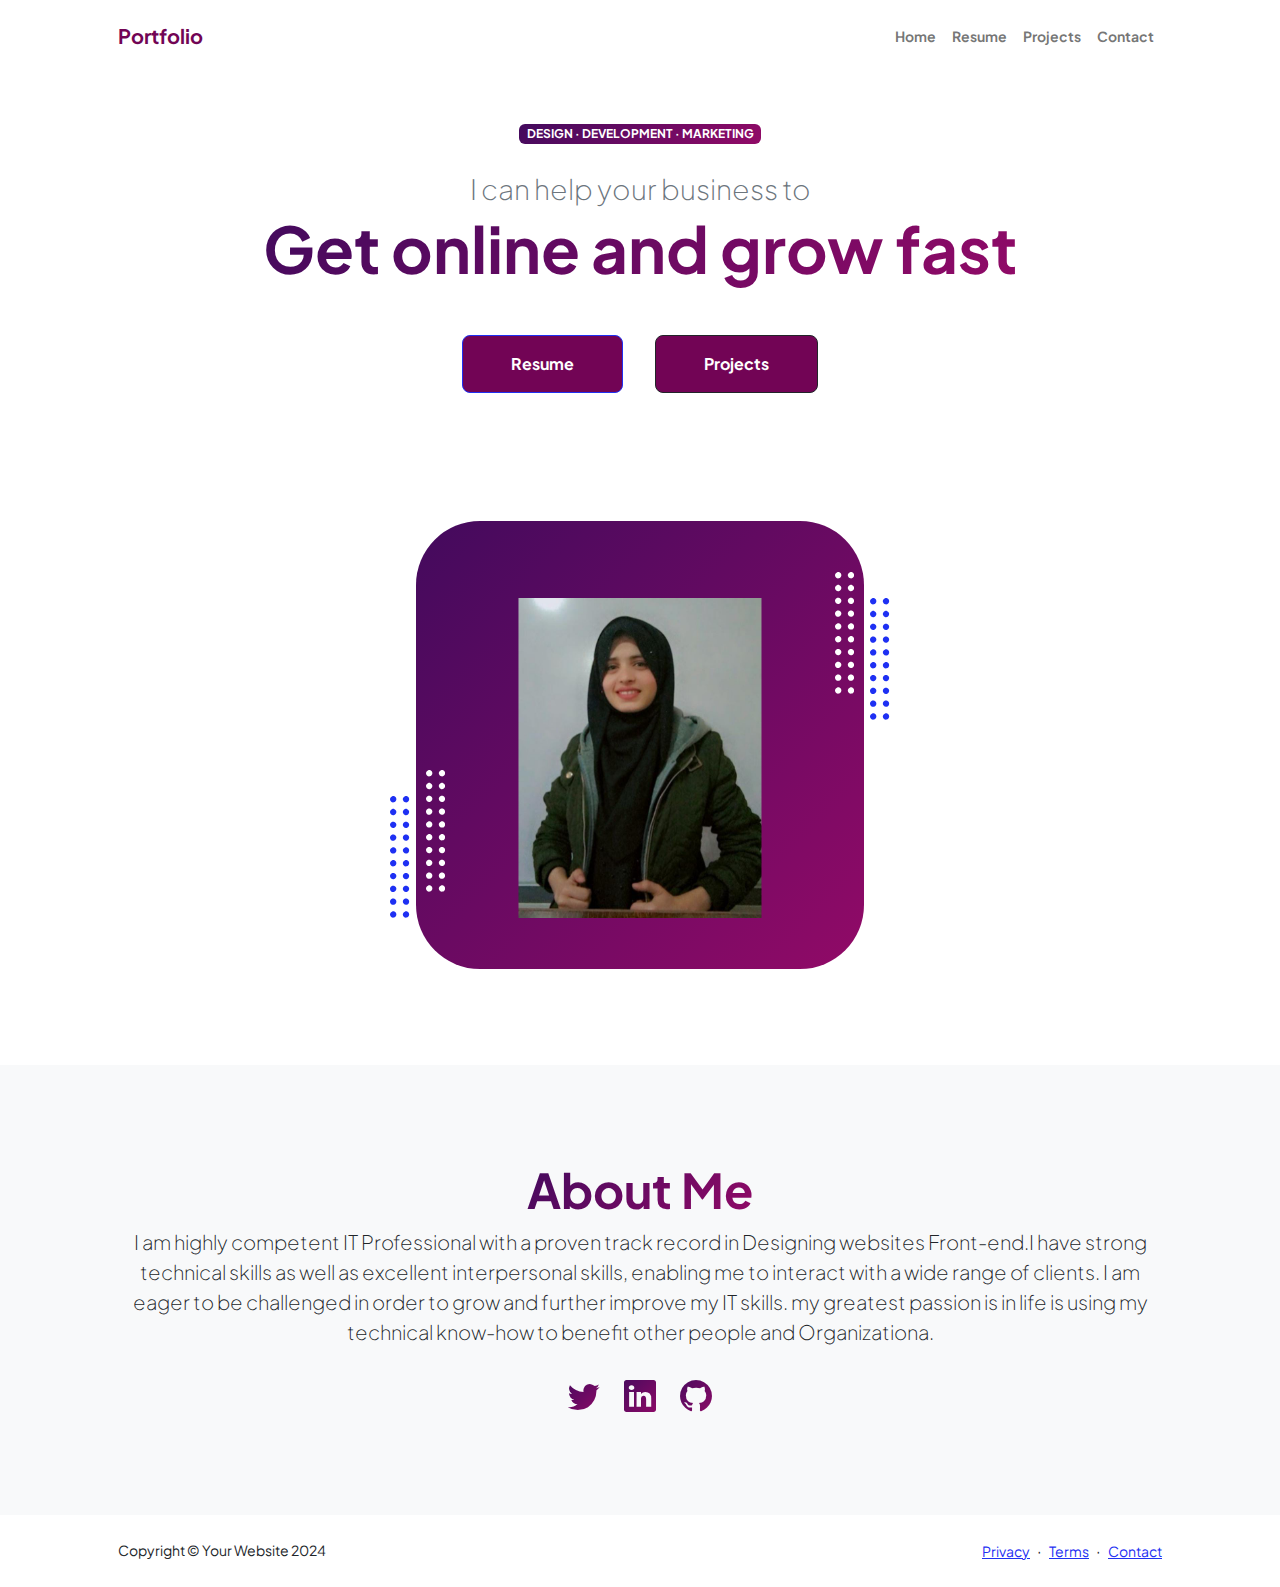
==== Resume/index.html @ cb708d58 "Add files via upload" ====
<!DOCTYPE html>
<html lang="en" >
    <head>
        <meta charset="utf-8" />
        <meta name="viewport" content="width=device-width, initial-scale=1, shrink-to-fit=no" />
        <meta name="description" content="" />
        <meta name="author" content="" />
        <title>Portfolio</title>
        <!-- Favicon-->
        <link rel="icon" type="image/x-icon" href="assets/favicon.ico" />
        <!-- Custom Google font-->
        <link rel="preconnect" href="https://fonts.googleapis.com" />
        <link rel="preconnect" href="https://fonts.gstatic.com" crossorigin />
        <link href="https://fonts.googleapis.com/css2?family=Plus+Jakarta+Sans:wght@100;200;300;400;500;600;700;800;900&amp;display=swap" rel="stylesheet" />
        <!-- Bootstrap icons-->
        <link href="https://cdn.jsdelivr.net/npm/bootstrap-icons@1.8.1/font/bootstrap-icons.css" rel="stylesheet" />
        <!-- Core theme CSS (includes Bootstrap)-->
        <link href="css/styles.css" rel="stylesheet" />
    </head>
    <body class="d-flex flex-column h-100">
        <main class="flex-shrink-0">
            <!-- Navigation-->
            <nav class="navbar navbar-expand-lg navbar-light bg-white py-3">
                <div class="container px-5">
                    <a style="color: #720455;" class="navbar-brand" href="index.html"><span class="fw-bolder">Portfolio</span></a>
                    <button class="navbar-toggler" type="button" data-bs-toggle="collapse" data-bs-target="#navbarSupportedContent" aria-controls="navbarSupportedContent" aria-expanded="false" aria-label="Toggle navigation"><span class="navbar-toggler-icon"></span></button>
                    <div class="collapse navbar-collapse" id="navbarSupportedContent">
                        <ul class="navbar-nav ms-auto mb-2 mb-lg-0 small fw-bolder">
                            <li class="nav-item"><a class="nav-link" href="index.html">Home</a></li>
                            <li class="nav-item"><a class="nav-link" href="resume.html">Resume</a></li>
                            <li class="nav-item"><a class="nav-link" href="projects.html">Projects</a></li>
                            <li class="nav-item"><a class="nav-link" href="contact.html">Contact</a></li>
                        </ul>
                    </div>
                </div>
            </nav>
            <!-- Header-->
            <header class="py-5">
                <div class="container px-5 pb-5">
                    <div class="row gx-5 align-items-center">
                        <div class="col-xxl-5">
                            <!-- Header text content-->
                            <div class="text-center text-xxl-start">
                                <div class="badge bg-gradient-primary-to-secondary text-white mb-4"><div class="text-uppercase">Design &middot; Development &middot; Marketing</div></div>
                                <div class="fs-3 fw-light text-muted">I can help your business to</div>
                                <h1 class="display-3 fw-bolder mb-5"><span class="text-gradient d-inline">Get online and grow fast</span></h1>
                                <div class="d-grid gap-3 d-sm-flex justify-content-sm-center justify-content-xxl-start mb-3">
                                    <a style="background-color: #720455;" class="btn btn-primary btn-lg px-5 py-3 me-sm-3 fs-6 fw-bolder" href="resume.html">Resume</a>
                                    <a style="background-color: #720455; color: white;" class="btn btn-outline-dark btn-lg px-5 py-3 fs-6 fw-bolder" href="projects.html">Projects</a>
                                </div>
                            </div>
                        </div>
                        <div class="col-xxl-7">
                            <!-- Header profile picture-->
                            <div class="d-flex justify-content-center mt-5 mt-xxl-0">
                                <div class="profile bg-gradient-primary-to-secondary">
                                    <!-- TIP: For best results, use a photo with a transparent background like the demo example below-->
                                    <!-- Watch a tutorial on how to do this on YouTube (link)-->
                                    <img class="profile-img" src="assets/profile.jpg" alt="..." />
                                    <div class="dots-1">
                                        <!-- SVG Dots-->
                                        <svg version="1.1" xmlns="http://www.w3.org/2000/svg" xmlns:xlink="http://www.w3.org/1999/xlink" x="0px" y="0px" viewBox="0 0 191.6 1215.4" style="enable-background: new 0 0 191.6 1215.4" xml:space="preserve">
                                            <g transform="translate(0.000000,1280.000000) scale(0.100000,-0.100000)">
                                                <path d="M227.7,12788.6c-105-35-200-141-222-248c-43-206,163-412,369-369c155,32,275,190,260,339c-11,105-90,213-190,262        C383.7,12801.6,289.7,12808.6,227.7,12788.6z"></path>
                                                <path d="M1507.7,12788.6c-151-50-253-216-222-362c25-119,136-230,254-255c194-41,395,142,375,339c-11,105-90,213-190,262        C1663.7,12801.6,1569.7,12808.6,1507.7,12788.6z"></path>
                                                <path d="M227.7,11508.6c-105-35-200-141-222-248c-43-206,163-412,369-369c155,32,275,190,260,339c-11,105-90,213-190,262        C383.7,11521.6,289.7,11528.6,227.7,11508.6z"></path>
                                                <path d="M1507.7,11508.6c-151-50-253-216-222-362c25-119,136-230,254-255c194-41,395,142,375,339c-11,105-90,213-190,262        C1663.7,11521.6,1569.7,11528.6,1507.7,11508.6z"></path>
                                                <path d="M227.7,10228.6c-105-35-200-141-222-248c-43-206,163-412,369-369c155,32,275,190,260,339c-11,105-90,213-190,262        C383.7,10241.6,289.7,10248.6,227.7,10228.6z"></path>
                                                <path d="M1507.7,10228.6c-105-35-200-141-222-248c-43-206,163-412,369-369c155,32,275,190,260,339c-11,105-90,213-190,262        C1663.7,10241.6,1569.7,10248.6,1507.7,10228.6z"></path>
                                                <path d="M227.7,8948.6c-105-35-200-141-222-248c-43-206,163-412,369-369c155,32,275,190,260,339c-11,105-90,213-190,262        C383.7,8961.6,289.7,8968.6,227.7,8948.6z"></path>
                                                <path d="M1507.7,8948.6c-105-35-200-141-222-248c-43-206,163-412,369-369c155,32,275,190,260,339c-11,105-90,213-190,262        C1663.7,8961.6,1569.7,8968.6,1507.7,8948.6z"></path>
                                                <path d="M227.7,7668.6c-105-35-200-141-222-248c-43-206,163-412,369-369c155,32,275,190,260,339c-11,105-90,213-190,262        C383.7,7681.6,289.7,7688.6,227.7,7668.6z"></path>
                                                <path d="M1507.7,7668.6c-105-35-200-141-222-248c-43-206,163-412,369-369c155,32,275,190,260,339c-11,105-90,213-190,262        C1663.7,7681.6,1569.7,7688.6,1507.7,7668.6z"></path>
                                                <path d="M227.7,6388.6c-105-35-200-141-222-248c-43-206,163-412,369-369c155,32,275,190,260,339c-11,105-90,213-190,262        C383.7,6401.6,289.7,6408.6,227.7,6388.6z"></path>
                                                <path d="M1507.7,6388.6c-105-35-200-141-222-248c-43-206,163-412,369-369c155,32,275,190,260,339c-11,105-90,213-190,262        C1663.7,6401.6,1569.7,6408.6,1507.7,6388.6z"></path>
                                                <path d="M227.7,5108.6c-105-35-200-141-222-248c-43-206,163-412,369-369c155,32,275,190,260,339c-11,105-90,213-190,262        C383.7,5121.6,289.7,5128.6,227.7,5108.6z"></path>
                                                <path d="M1507.7,5108.6c-105-35-200-141-222-248c-43-206,163-412,369-369c155,32,275,190,260,339c-11,105-90,213-190,262        C1663.7,5121.6,1569.7,5128.6,1507.7,5108.6z"></path>
                                                <path d="M227.7,3828.6c-105-35-200-141-222-248c-43-206,163-412,369-369c155,32,275,190,260,339c-11,105-90,213-190,262        C383.7,3841.6,289.7,3848.6,227.7,3828.6z"></path>
                                                <path d="M1507.7,3828.6c-105-35-200-141-222-248c-43-206,163-412,369-369c155,32,275,190,260,339c-11,105-90,213-190,262        C1663.7,3841.6,1569.7,3848.6,1507.7,3828.6z"></path>
                                                <path d="M227.7,2548.6c-105-35-200-141-222-248c-43-206,163-412,369-369c155,32,275,190,260,339c-11,105-90,213-190,262        C383.7,2561.6,289.7,2568.6,227.7,2548.6z"></path>
                                                <path d="M1507.7,2548.6c-105-35-200-141-222-248c-43-206,163-412,369-369c155,32,275,190,260,339c-11,105-90,213-190,262        C1663.7,2561.6,1569.7,2568.6,1507.7,2548.6z"></path>
                                                <path d="M227.7,1268.6c-105-35-200-141-222-248c-43-206,163-412,369-369c155,32,275,190,260,339c-11,105-90,213-190,262        C383.7,1281.6,289.7,1288.6,227.7,1268.6z"></path>
                                                <path d="M1507.7,1268.6c-105-35-200-141-222-248c-43-206,163-412,369-369c155,32,275,190,260,339c-11,105-90,213-190,262        C1663.7,1281.6,1569.7,1288.6,1507.7,1268.6z"></path>
                                            </g>
                                        </svg>
                                        <!-- END of SVG dots-->
                                    </div>
                                    <div class="dots-2">
                                        <!-- SVG Dots-->
                                        <svg version="1.1" xmlns="http://www.w3.org/2000/svg" xmlns:xlink="http://www.w3.org/1999/xlink" x="0px" y="0px" viewBox="0 0 191.6 1215.4" style="enable-background: new 0 0 191.6 1215.4" xml:space="preserve">
                                            <g transform="translate(0.000000,1280.000000) scale(0.100000,-0.100000)">
                                                <path d="M227.7,12788.6c-105-35-200-141-222-248c-43-206,163-412,369-369c155,32,275,190,260,339c-11,105-90,213-190,262        C383.7,12801.6,289.7,12808.6,227.7,12788.6z"></path>
                                                <path d="M1507.7,12788.6c-151-50-253-216-222-362c25-119,136-230,254-255c194-41,395,142,375,339c-11,105-90,213-190,262        C1663.7,12801.6,1569.7,12808.6,1507.7,12788.6z"></path>
                                                <path d="M227.7,11508.6c-105-35-200-141-222-248c-43-206,163-412,369-369c155,32,275,190,260,339c-11,105-90,213-190,262        C383.7,11521.6,289.7,11528.6,227.7,11508.6z"></path>
                                                <path d="M1507.7,11508.6c-151-50-253-216-222-362c25-119,136-230,254-255c194-41,395,142,375,339c-11,105-90,213-190,262        C1663.7,11521.6,1569.7,11528.6,1507.7,11508.6z"></path>
                                                <path d="M227.7,10228.6c-105-35-200-141-222-248c-43-206,163-412,369-369c155,32,275,190,260,339c-11,105-90,213-190,262        C383.7,10241.6,289.7,10248.6,227.7,10228.6z"></path>
                                                <path d="M1507.7,10228.6c-105-35-200-141-222-248c-43-206,163-412,369-369c155,32,275,190,260,339c-11,105-90,213-190,262        C1663.7,10241.6,1569.7,10248.6,1507.7,10228.6z"></path>
                                                <path d="M227.7,8948.6c-105-35-200-141-222-248c-43-206,163-412,369-369c155,32,275,190,260,339c-11,105-90,213-190,262        C383.7,8961.6,289.7,8968.6,227.7,8948.6z"></path>
                                                <path d="M1507.7,8948.6c-105-35-200-141-222-248c-43-206,163-412,369-369c155,32,275,190,260,339c-11,105-90,213-190,262        C1663.7,8961.6,1569.7,8968.6,1507.7,8948.6z"></path>
                                                <path d="M227.7,7668.6c-105-35-200-141-222-248c-43-206,163-412,369-369c155,32,275,190,260,339c-11,105-90,213-190,262        C383.7,7681.6,289.7,7688.6,227.7,7668.6z"></path>
                                                <path d="M1507.7,7668.6c-105-35-200-141-222-248c-43-206,163-412,369-369c155,32,275,190,260,339c-11,105-90,213-190,262        C1663.7,7681.6,1569.7,7688.6,1507.7,7668.6z"></path>
                                                <path d="M227.7,6388.6c-105-35-200-141-222-248c-43-206,163-412,369-369c155,32,275,190,260,339c-11,105-90,213-190,262        C383.7,6401.6,289.7,6408.6,227.7,6388.6z"></path>
                                                <path d="M1507.7,6388.6c-105-35-200-141-222-248c-43-206,163-412,369-369c155,32,275,190,260,339c-11,105-90,213-190,262        C1663.7,6401.6,1569.7,6408.6,1507.7,6388.6z"></path>
                                                <path d="M227.7,5108.6c-105-35-200-141-222-248c-43-206,163-412,369-369c155,32,275,190,260,339c-11,105-90,213-190,262        C383.7,5121.6,289.7,5128.6,227.7,5108.6z"></path>
                                                <path d="M1507.7,5108.6c-105-35-200-141-222-248c-43-206,163-412,369-369c155,32,275,190,260,339c-11,105-90,213-190,262        C1663.7,5121.6,1569.7,5128.6,1507.7,5108.6z"></path>
                                                <path d="M227.7,3828.6c-105-35-200-141-222-248c-43-206,163-412,369-369c155,32,275,190,260,339c-11,105-90,213-190,262        C383.7,3841.6,289.7,3848.6,227.7,3828.6z"></path>
                                                <path d="M1507.7,3828.6c-105-35-200-141-222-248c-43-206,163-412,369-369c155,32,275,190,260,339c-11,105-90,213-190,262        C1663.7,3841.6,1569.7,3848.6,1507.7,3828.6z"></path>
                                                <path d="M227.7,2548.6c-105-35-200-141-222-248c-43-206,163-412,369-369c155,32,275,190,260,339c-11,105-90,213-190,262        C383.7,2561.6,289.7,2568.6,227.7,2548.6z"></path>
                                                <path d="M1507.7,2548.6c-105-35-200-141-222-248c-43-206,163-412,369-369c155,32,275,190,260,339c-11,105-90,213-190,262        C1663.7,2561.6,1569.7,2568.6,1507.7,2548.6z"></path>
                                                <path d="M227.7,1268.6c-105-35-200-141-222-248c-43-206,163-412,369-369c155,32,275,190,260,339c-11,105-90,213-190,262        C383.7,1281.6,289.7,1288.6,227.7,1268.6z"></path>
                                                <path d="M1507.7,1268.6c-105-35-200-141-222-248c-43-206,163-412,369-369c155,32,275,190,260,339c-11,105-90,213-190,262        C1663.7,1281.6,1569.7,1288.6,1507.7,1268.6z"></path>
                                            </g>
                                        </svg>
                                        <!-- END of SVG dots-->
                                    </div>
                                    <div class="dots-3">
                                        <!-- SVG Dots-->
                                        <svg version="1.1" xmlns="http://www.w3.org/2000/svg" xmlns:xlink="http://www.w3.org/1999/xlink" x="0px" y="0px" viewBox="0 0 191.6 1215.4" style="enable-background: new 0 0 191.6 1215.4" xml:space="preserve">
                                            <g transform="translate(0.000000,1280.000000) scale(0.100000,-0.100000)">
                                                <path d="M227.7,12788.6c-105-35-200-141-222-248c-43-206,163-412,369-369c155,32,275,190,260,339c-11,105-90,213-190,262        C383.7,12801.6,289.7,12808.6,227.7,12788.6z"></path>
                                                <path d="M1507.7,12788.6c-151-50-253-216-222-362c25-119,136-230,254-255c194-41,395,142,375,339c-11,105-90,213-190,262        C1663.7,12801.6,1569.7,12808.6,1507.7,12788.6z"></path>
                                                <path d="M227.7,11508.6c-105-35-200-141-222-248c-43-206,163-412,369-369c155,32,275,190,260,339c-11,105-90,213-190,262        C383.7,11521.6,289.7,11528.6,227.7,11508.6z"></path>
                                                <path d="M1507.7,11508.6c-151-50-253-216-222-362c25-119,136-230,254-255c194-41,395,142,375,339c-11,105-90,213-190,262        C1663.7,11521.6,1569.7,11528.6,1507.7,11508.6z"></path>
                                                <path d="M227.7,10228.6c-105-35-200-141-222-248c-43-206,163-412,369-369c155,32,275,190,260,339c-11,105-90,213-190,262        C383.7,10241.6,289.7,10248.6,227.7,10228.6z"></path>
                                                <path d="M1507.7,10228.6c-105-35-200-141-222-248c-43-206,163-412,369-369c155,32,275,190,260,339c-11,105-90,213-190,262        C1663.7,10241.6,1569.7,10248.6,1507.7,10228.6z"></path>
                                                <path d="M227.7,8948.6c-105-35-200-141-222-248c-43-206,163-412,369-369c155,32,275,190,260,339c-11,105-90,213-190,262        C383.7,8961.6,289.7,8968.6,227.7,8948.6z"></path>
                                                <path d="M1507.7,8948.6c-105-35-200-141-222-248c-43-206,163-412,369-369c155,32,275,190,260,339c-11,105-90,213-190,262        C1663.7,8961.6,1569.7,8968.6,1507.7,8948.6z"></path>
                                                <path d="M227.7,7668.6c-105-35-200-141-222-248c-43-206,163-412,369-369c155,32,275,190,260,339c-11,105-90,213-190,262        C383.7,7681.6,289.7,7688.6,227.7,7668.6z"></path>
                                                <path d="M1507.7,7668.6c-105-35-200-141-222-248c-43-206,163-412,369-369c155,32,275,190,260,339c-11,105-90,213-190,262        C1663.7,7681.6,1569.7,7688.6,1507.7,7668.6z"></path>
                                                <path d="M227.7,6388.6c-105-35-200-141-222-248c-43-206,163-412,369-369c155,32,275,190,260,339c-11,105-90,213-190,262        C383.7,6401.6,289.7,6408.6,227.7,6388.6z"></path>
                                                <path d="M1507.7,6388.6c-105-35-200-141-222-248c-43-206,163-412,369-369c155,32,275,190,260,339c-11,105-90,213-190,262        C1663.7,6401.6,1569.7,6408.6,1507.7,6388.6z"></path>
                                                <path d="M227.7,5108.6c-105-35-200-141-222-248c-43-206,163-412,369-369c155,32,275,190,260,339c-11,105-90,213-190,262        C383.7,5121.6,289.7,5128.6,227.7,5108.6z"></path>
                                                <path d="M1507.7,5108.6c-105-35-200-141-222-248c-43-206,163-412,369-369c155,32,275,190,260,339c-11,105-90,213-190,262        C1663.7,5121.6,1569.7,5128.6,1507.7,5108.6z"></path>
                                                <path d="M227.7,3828.6c-105-35-200-141-222-248c-43-206,163-412,369-369c155,32,275,190,260,339c-11,105-90,213-190,262        C383.7,3841.6,289.7,3848.6,227.7,3828.6z"></path>
                                                <path d="M1507.7,3828.6c-105-35-200-141-222-248c-43-206,163-412,369-369c155,32,275,190,260,339c-11,105-90,213-190,262        C1663.7,3841.6,1569.7,3848.6,1507.7,3828.6z"></path>
                                                <path d="M227.7,2548.6c-105-35-200-141-222-248c-43-206,163-412,369-369c155,32,275,190,260,339c-11,105-90,213-190,262        C383.7,2561.6,289.7,2568.6,227.7,2548.6z"></path>
                                                <path d="M1507.7,2548.6c-105-35-200-141-222-248c-43-206,163-412,369-369c155,32,275,190,260,339c-11,105-90,213-190,262        C1663.7,2561.6,1569.7,2568.6,1507.7,2548.6z"></path>
                                                <path d="M227.7,1268.6c-105-35-200-141-222-248c-43-206,163-412,369-369c155,32,275,190,260,339c-11,105-90,213-190,262        C383.7,1281.6,289.7,1288.6,227.7,1268.6z"></path>
                                                <path d="M1507.7,1268.6c-105-35-200-141-222-248c-43-206,163-412,369-369c155,32,275,190,260,339c-11,105-90,213-190,262        C1663.7,1281.6,1569.7,1288.6,1507.7,1268.6z"></path>
                                            </g>
                                        </svg>
                                        <!-- END of SVG dots-->
                                    </div>
                                    <div class="dots-4">
                                        <!-- SVG Dots-->
                                        <svg version="1.1" xmlns="http://www.w3.org/2000/svg" xmlns:xlink="http://www.w3.org/1999/xlink" x="0px" y="0px" viewBox="0 0 191.6 1215.4" style="enable-background: new 0 0 191.6 1215.4" xml:space="preserve">
                                            <g transform="translate(0.000000,1280.000000) scale(0.100000,-0.100000)">
                                                <path d="M227.7,12788.6c-105-35-200-141-222-248c-43-206,163-412,369-369c155,32,275,190,260,339c-11,105-90,213-190,262        C383.7,12801.6,289.7,12808.6,227.7,12788.6z"></path>
                                                <path d="M1507.7,12788.6c-151-50-253-216-222-362c25-119,136-230,254-255c194-41,395,142,375,339c-11,105-90,213-190,262        C1663.7,12801.6,1569.7,12808.6,1507.7,12788.6z"></path>
                                                <path d="M227.7,11508.6c-105-35-200-141-222-248c-43-206,163-412,369-369c155,32,275,190,260,339c-11,105-90,213-190,262        C383.7,11521.6,289.7,11528.6,227.7,11508.6z"></path>
                                                <path d="M1507.7,11508.6c-151-50-253-216-222-362c25-119,136-230,254-255c194-41,395,142,375,339c-11,105-90,213-190,262        C1663.7,11521.6,1569.7,11528.6,1507.7,11508.6z"></path>
                                                <path d="M227.7,10228.6c-105-35-200-141-222-248c-43-206,163-412,369-369c155,32,275,190,260,339c-11,105-90,213-190,262        C383.7,10241.6,289.7,10248.6,227.7,10228.6z"></path>
                                                <path d="M1507.7,10228.6c-105-35-200-141-222-248c-43-206,163-412,369-369c155,32,275,190,260,339c-11,105-90,213-190,262        C1663.7,10241.6,1569.7,10248.6,1507.7,10228.6z"></path>
                                                <path d="M227.7,8948.6c-105-35-200-141-222-248c-43-206,163-412,369-369c155,32,275,190,260,339c-11,105-90,213-190,262        C383.7,8961.6,289.7,8968.6,227.7,8948.6z"></path>
                                                <path d="M1507.7,8948.6c-105-35-200-141-222-248c-43-206,163-412,369-369c155,32,275,190,260,339c-11,105-90,213-190,262        C1663.7,8961.6,1569.7,8968.6,1507.7,8948.6z"></path>
                                                <path d="M227.7,7668.6c-105-35-200-141-222-248c-43-206,163-412,369-369c155,32,275,190,260,339c-11,105-90,213-190,262        C383.7,7681.6,289.7,7688.6,227.7,7668.6z"></path>
                                                <path d="M1507.7,7668.6c-105-35-200-141-222-248c-43-206,163-412,369-369c155,32,275,190,260,339c-11,105-90,213-190,262        C1663.7,7681.6,1569.7,7688.6,1507.7,7668.6z"></path>
                                                <path d="M227.7,6388.6c-105-35-200-141-222-248c-43-206,163-412,369-369c155,32,275,190,260,339c-11,105-90,213-190,262        C383.7,6401.6,289.7,6408.6,227.7,6388.6z"></path>
                                                <path d="M1507.7,6388.6c-105-35-200-141-222-248c-43-206,163-412,369-369c155,32,275,190,260,339c-11,105-90,213-190,262        C1663.7,6401.6,1569.7,6408.6,1507.7,6388.6z"></path>
                                                <path d="M227.7,5108.6c-105-35-200-141-222-248c-43-206,163-412,369-369c155,32,275,190,260,339c-11,105-90,213-190,262        C383.7,5121.6,289.7,5128.6,227.7,5108.6z"></path>
                                                <path d="M1507.7,5108.6c-105-35-200-141-222-248c-43-206,163-412,369-369c155,32,275,190,260,339c-11,105-90,213-190,262        C1663.7,5121.6,1569.7,5128.6,1507.7,5108.6z"></path>
                                                <path d="M227.7,3828.6c-105-35-200-141-222-248c-43-206,163-412,369-369c155,32,275,190,260,339c-11,105-90,213-190,262        C383.7,3841.6,289.7,3848.6,227.7,3828.6z"></path>
                                                <path d="M1507.7,3828.6c-105-35-200-141-222-248c-43-206,163-412,369-369c155,32,275,190,260,339c-11,105-90,213-190,262        C1663.7,3841.6,1569.7,3848.6,1507.7,3828.6z"></path>
                                                <path d="M227.7,2548.6c-105-35-200-141-222-248c-43-206,163-412,369-369c155,32,275,190,260,339c-11,105-90,213-190,262        C383.7,2561.6,289.7,2568.6,227.7,2548.6z"></path>
                                                <path d="M1507.7,2548.6c-105-35-200-141-222-248c-43-206,163-412,369-369c155,32,275,190,260,339c-11,105-90,213-190,262        C1663.7,2561.6,1569.7,2568.6,1507.7,2548.6z"></path>
                                                <path d="M227.7,1268.6c-105-35-200-141-222-248c-43-206,163-412,369-369c155,32,275,190,260,339c-11,105-90,213-190,262        C383.7,1281.6,289.7,1288.6,227.7,1268.6z"></path>
                                                <path d="M1507.7,1268.6c-105-35-200-141-222-248c-43-206,163-412,369-369c155,32,275,190,260,339c-11,105-90,213-190,262        C1663.7,1281.6,1569.7,1288.6,1507.7,1268.6z"></path>
                                            </g>
                                        </svg>
                                        <!-- END of SVG dots-->
                                    </div>
                                </div>
                            </div>
                        </div>
                    </div>
                </div>
            </header>
            <!-- About Section-->
            <section class="bg-light py-5">
                <div class="container px-5">
                    <div class="row gx-5 justify-content-center">
                        <div class="col-xxl-8">
                            <div class="text-center my-5">
                                <h2 class="display-5 fw-bolder"><span class="text-gradient d-inline">About Me</span></h2>
                                <p class="lead fw-light mb-4">I am highly competent IT Professional with a proven track record in Designing websites Front-end.I have strong technical skills as well as excellent interpersonal skills, enabling me to interact with a wide range of clients. I am eager to be challenged in order to grow and further improve my IT skills. my greatest passion is in life is using my technical know-how to benefit other people and Organizationa. </p>
                                <div class="d-flex justify-content-center fs-2 gap-4">
                                    <a class="text-gradient" href="#!"><i class="bi bi-twitter"></i></a>
                                    <a class="text-gradient" href="#!"><i class="bi bi-linkedin"></i></a>
                                    <a class="text-gradient" href="#!"><i class="bi bi-github"></i></a>
                                </div>
                            </div>
                        </div>
                    </div>
                </div>
            </section>
        </main>
        <!-- Footer-->
        <footer class="bg-white py-4 mt-auto">
            <div class="container px-5">
                <div class="row align-items-center justify-content-between flex-column flex-sm-row">
                    <div class="col-auto"><div class="small m-0">Copyright &copy; Your Website 2024</div></div>
                    <div class="col-auto">
                        <a class="small" href="#!">Privacy</a>
                        <span class="mx-1">&middot;</span>
                        <a class="small" href="#!">Terms</a>
                        <span class="mx-1">&middot;</span>
                        <a class="small" href="#!">Contact</a>
                    </div>
                </div>
            </div>
        </footer>
        <!-- Bootstrap core JS-->
        <script src="https://cdn.jsdelivr.net/npm/bootstrap@5.2.3/dist/js/bootstrap.bundle.min.js"></script>
        <!-- Core theme JS-->
        <script src="js/scripts.js"></script>
    </body>
</html>
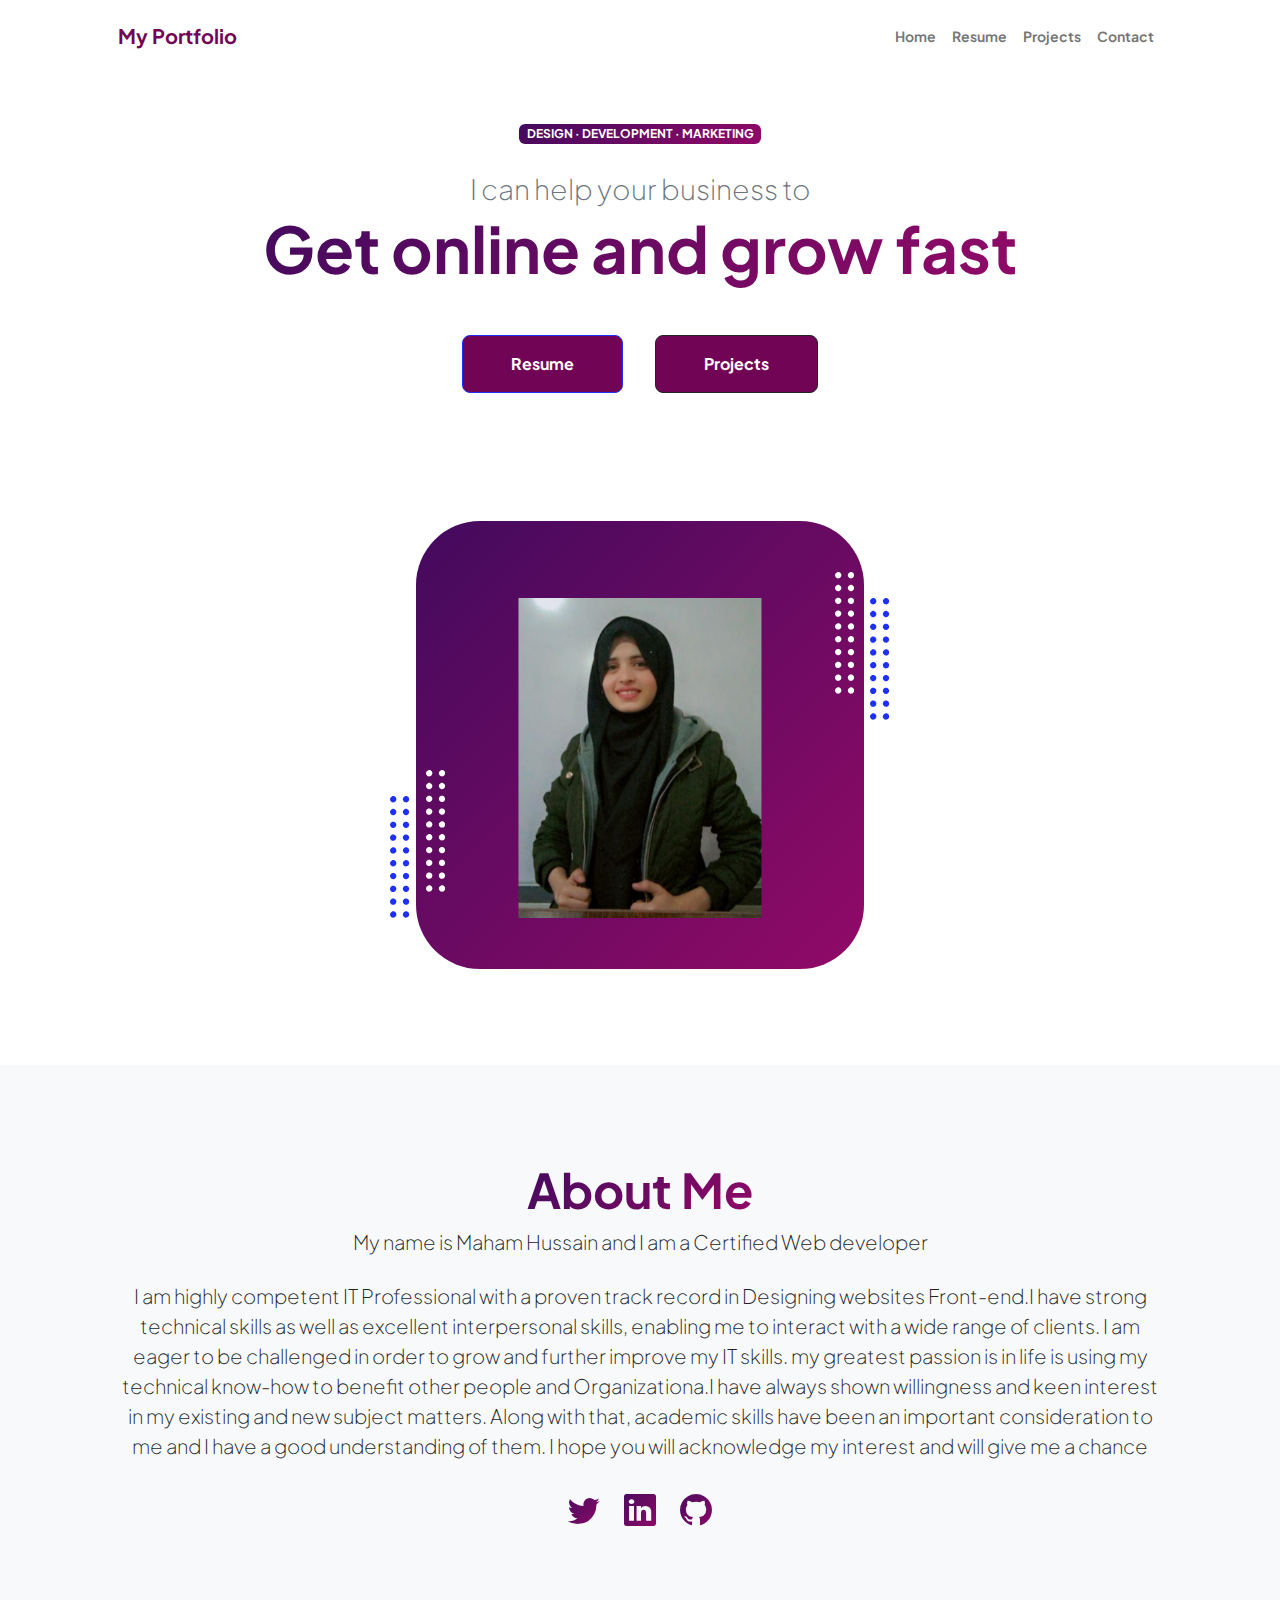
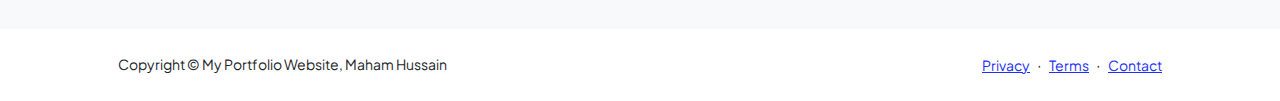
==== commit 5063faa4: "Add files via upload" ====
--- a/Resume/index.html
+++ b/Resume/index.html
@@ -22,7 +22,7 @@
             <!-- Navigation-->
             <nav class="navbar navbar-expand-lg navbar-light bg-white py-3">
                 <div class="container px-5">
-                    <a style="color: #720455;" class="navbar-brand" href="index.html"><span class="fw-bolder">Portfolio</span></a>
+                    <a style="color: #720455;" class="navbar-brand" href="index.html"><span class="fw-bolder">My Portfolio</span></a>
                     <button class="navbar-toggler" type="button" data-bs-toggle="collapse" data-bs-target="#navbarSupportedContent" aria-controls="navbarSupportedContent" aria-expanded="false" aria-label="Toggle navigation"><span class="navbar-toggler-icon"></span></button>
                     <div class="collapse navbar-collapse" id="navbarSupportedContent">
                         <ul class="navbar-nav ms-auto mb-2 mb-lg-0 small fw-bolder">
@@ -182,7 +182,11 @@
                         <div class="col-xxl-8">
                             <div class="text-center my-5">
                                 <h2 class="display-5 fw-bolder"><span class="text-gradient d-inline">About Me</span></h2>
-                                <p class="lead fw-light mb-4">I am highly competent IT Professional with a proven track record in Designing websites Front-end.I have strong technical skills as well as excellent interpersonal skills, enabling me to interact with a wide range of clients. I am eager to be challenged in order to grow and further improve my IT skills. my greatest passion is in life is using my technical know-how to benefit other people and Organizationa. </p>
+                                <p class="lead fw-light mb-4">My name is Maham Hussain and I am a Certified Web developer</p>
+
+                                <p class="lead fw-light mb-4">
+                                    I am highly competent IT Professional with a proven track record in Designing websites Front-end.I have strong technical skills as well as excellent interpersonal skills, enabling me to interact with a wide range of clients. I am eager to be challenged in order to grow and further improve my IT skills. my greatest passion is in life is using my technical know-how to benefit other people and Organizationa.I have always shown willingness and keen interest in my existing and new subject matters. Along with that, academic skills have been an important consideration to me and I have a good understanding of them. I hope you will acknowledge my interest and will give me a chance
+                                     </p>
                                 <div class="d-flex justify-content-center fs-2 gap-4">
                                     <a class="text-gradient" href="#!"><i class="bi bi-twitter"></i></a>
                                     <a class="text-gradient" href="#!"><i class="bi bi-linkedin"></i></a>
@@ -198,7 +202,7 @@
         <footer class="bg-white py-4 mt-auto">
             <div class="container px-5">
                 <div class="row align-items-center justify-content-between flex-column flex-sm-row">
-                    <div class="col-auto"><div class="small m-0">Copyright &copy; Your Website 2024</div></div>
+                    <div class="col-auto"><div class="small m-0">Copyright &copy; My Portfolio Website, Maham Hussain</div></div>
                     <div class="col-auto">
                         <a class="small" href="#!">Privacy</a>
                         <span class="mx-1">&middot;</span>
